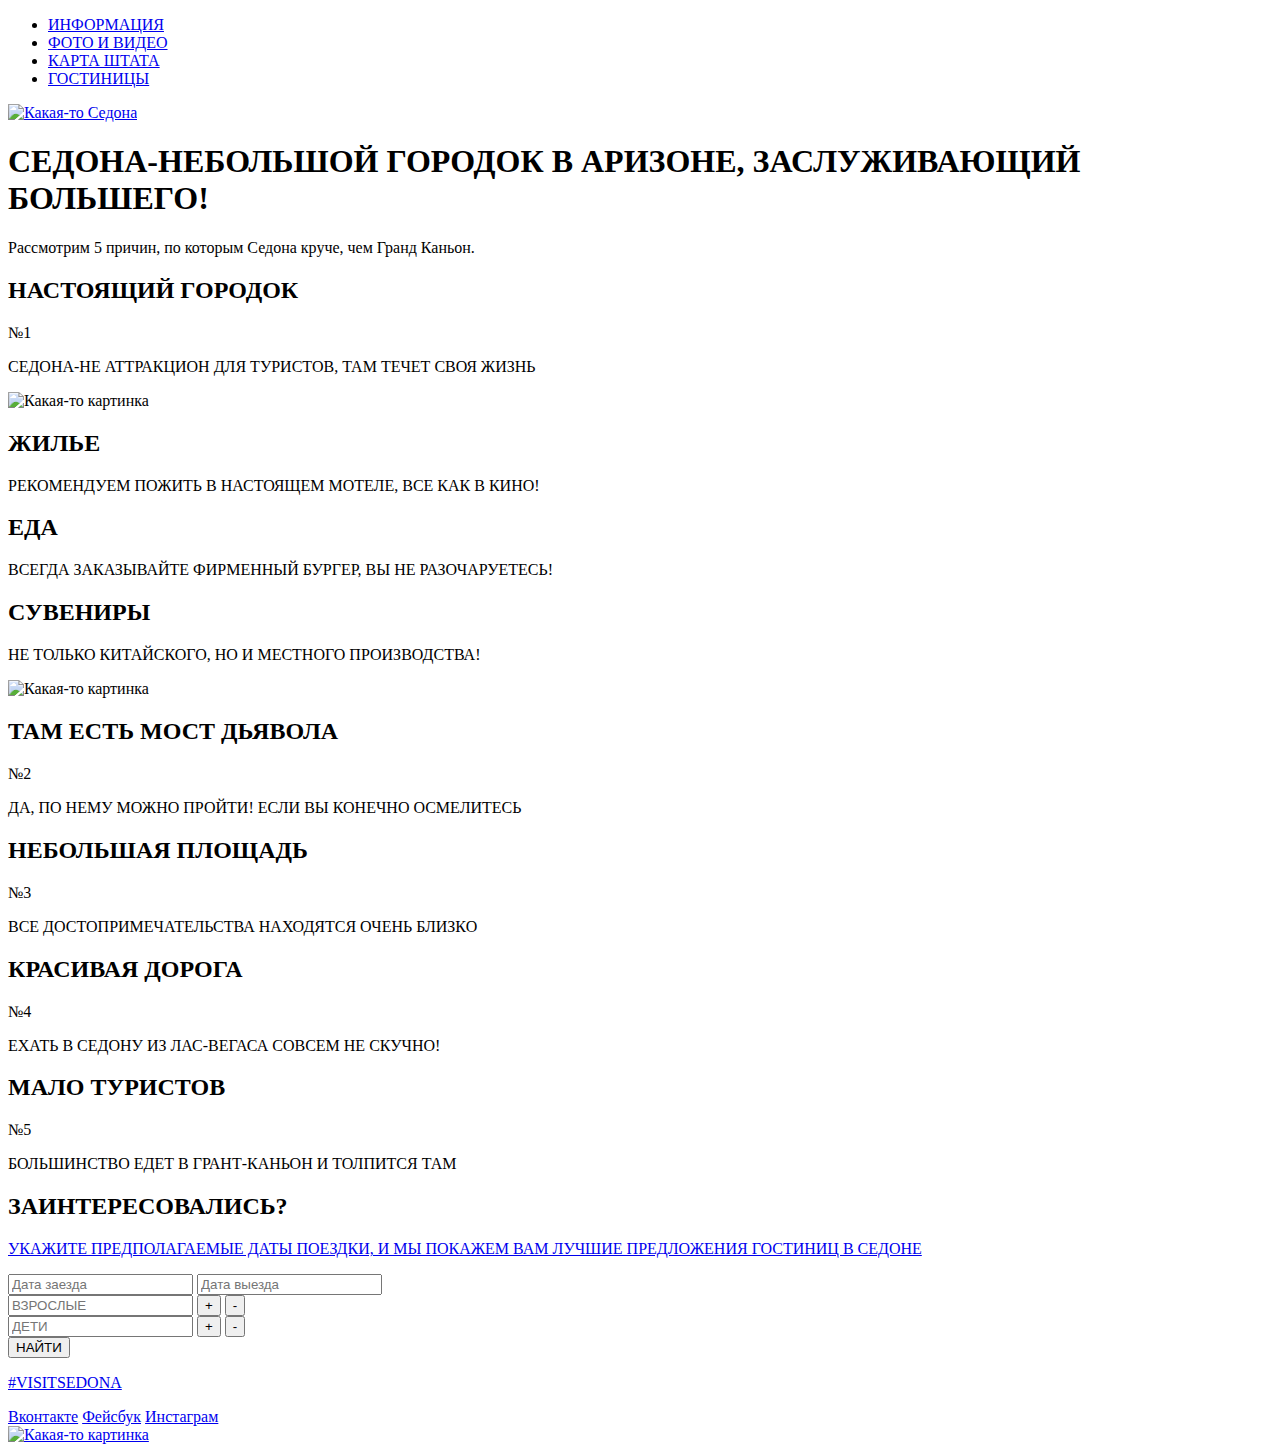
==== index.html @ 0a65d781 "Исправленные замечания" ====
<!DOCTYPE html>
<html lang="ru">

<head>
    <meta charset="utf-8">
    <!-- Заголовок страницы -->
    <title>HTML Academy: Седона</title>
</head>

<body>
    <div class="container">
        <!-- Верхний колонтитул -->
        <header class="main-header">
            <div class="main-item">
                <!-- Меню навигации -->
                <nav class="main-navigation">
                    <ul>
                        <li>
                            <!-- Ссылка на страницу -->
                            <a href="#">ИНФОРМАЦИЯ</a>
                        </li>
                        <li>
                            <a href="#">ФОТО И ВИДЕО</a>
                        </li>
                        <li>
                            <a href="#">КАРТА ШТАТА</a>
                        </li>
                        <li>
                            <a href="catalog.html">ГОСТИНИЦЫ</a>
                        </li>
                    </ul>
                </nav>
            </div>
            <!-- Логотип -->
            <div class="index-logo">
                <a href="index.html"> <img src="img/index-logo.png" width="368" height="204" alt="Какая-то Седона"> </a>
            </div>
        </header>
        <!-- Основное содержание страницы -->
        <main>
            <!-- Раздел 1 -->
            <section class="intro">
                <!-- Название -->
                <h1>
        СЕДОНА-НЕБОЛЬШОЙ ГОРОДОК В АРИЗОНЕ,
      ЗАСЛУЖИВАЮЩИЙ БОЛЬШЕГО!</h1>
                <!-- Текст -->
                <p>Рассмотрим 5 причин, по которым Седона круче, чем Гранд Каньон.</p>
            </section>
            <!-- Раздел 2 -->
            <section class="features">
                <div class="features-item">
                    <!-- Название -->
                    <h2>НАСТОЯЩИЙ ГОРОДОК</h2>
                    <span> №1 </span>
                    <!-- Текст -->
                    <p>СЕДОНА-НЕ АТТРАКЦИОН ДЛЯ ТУРИСТОВ, ТАМ ТЕЧЕТ СВОЯ ЖИЗНЬ</p>
                </div>
                <div class="features-image">
                    <img src="img/photo-1.jpg" width="286" height="164" alt="Какая-то картинка">
                </div>
            </section>
            <!-- Раздел 3 -->
            <section class="proposal">
                <div class="proposal-item">
                    <!-- Название -->
                    <h2>ЖИЛЬЕ</h2>
                    <!-- Текст -->
                    <p>РЕКОМЕНДУЕМ ПОЖИТЬ В НАСТОЯЩЕМ МОТЕЛЕ, ВСЕ КАК В КИНО!</p>
                </div>
                <div class="proposal-item">
                    <!-- Название -->
                    <h2>ЕДА</h2>
                    <!-- Текст -->
                    <p>ВСЕГДА ЗАКАЗЫВАЙТЕ ФИРМЕННЫЙ БУРГЕР, ВЫ НЕ РАЗОЧАРУЕТЕСЬ!</p>
                </div>
                <div class="proposal-item">
                    <!-- Название -->
                    <h2>СУВЕНИРЫ</h2>
                    <!-- Текст -->
                    <p>НЕ ТОЛЬКО КИТАЙСКОГО, НО И МЕСТНОГО ПРОИЗВОДСТВА!</p>
                </div>
            </section>
            <!-- Раздел 4 -->
            <section class="features">
                <div class="features-image">
                    <img src="img/photo-2.jpg" width="286" height="164" alt="Какая-то картинка">
                </div>
                <div class="features-item">
                    <!-- Название -->
                    <h2>ТАМ ЕСТЬ МОСТ ДЬЯВОЛА</h2>
                    <span> №2 </span>
                    <!-- Текст -->
                    <p>ДА, ПО НЕМУ МОЖНО ПРОЙТИ! ЕСЛИ ВЫ КОНЕЧНО ОСМЕЛИТЕСЬ</p>
                </div>
            </section>
            <!-- Раздел 5 -->
            <section class="features">
                <div class="features-item">
                    <!-- Название -->
                    <h2>НЕБОЛЬШАЯ ПЛОЩАДЬ</h2>
                    <span> №3 </span>
                    <!-- Текст -->
                    <p>ВСЕ ДОСТОПРИМЕЧАТЕЛЬСТВА НАХОДЯТСЯ ОЧЕНЬ БЛИЗКО</p>
                </div>
                <div class="features-item">
                    <!-- Название -->
                    <h2>КРАСИВАЯ ДОРОГА</h2>
                    <span> №4 </span>
                    <!-- Текст -->
                    <p>ЕХАТЬ В СЕДОНУ ИЗ ЛАС-ВЕГАСА СОВСЕМ НЕ СКУЧНО!</p>
                </div>
                <div class="features-item">
                    <!-- Название -->
                    <h2>МАЛО ТУРИСТОВ</h2>
                    <span> №5 </span>
                    <!-- Текст -->
                    <p>БОЛЬШИНСТВО ЕДЕТ В ГРАНТ-КАНЬОН И ТОЛПИТСЯ ТАМ</p>
                </div>
            </section>
            <!-- Раздел 6 -->
            <section class="search">
                <div class="search-item">
                    <!-- Название -->
                    <h2>ЗАИНТЕРЕСОВАЛИСЬ?</h2>
                    <!-- Текст -->
                    <a href="#">
                        <p>УКАЖИТЕ ПРЕДПОЛАГАЕМЫЕ ДАТЫ ПОЕЗДКИ, И МЫ ПОКАЖЕМ ВАМ ЛУЧШИЕ ПРЕДЛОЖЕНИЯ ГОСТИНИЦ В СЕДОНЕ</p>
                    </a>
                    <section class="map">
                        <!--Форма записи-->
                        <form class="search-form" action="https://echo.htmlacademy.ru" method="post">
                            <!--Поля для ввода-->
                            <input type="text" name="date" value="" placeholder="Дата заезда">
                            <input type="text" name="date" value="" placeholder="Дата выезда">
                            <div class="search-item">
                                <input type="text" name="date" value="" placeholder="ВЗРОСЛЫЕ">
                                <button>+</button>
                                <button>-</button>
                            </div>
                            <div class="search-item">
                                <input type="text" name="date" value="" placeholder="ДЕТИ">
                                <button>+</button>
                                <button>-</button>
                            </div>
                            <!--Кнопка отправки-->
                            <button class="btn" type="submit">НАЙТИ</button>
                        </form>
                    </section>
                </div>
            </section>
            <section class="map">
            </section>
        </main>
        <!-- Нижний колонтитул -->
        <footer class="main-footer">
            <div class="main-footer">
                <!-- Раздел -->
                <div class="footer-contacts">
                    <a href="#">
                        <p> #VISITSEDONA </p>
                    </a>
                </div>
                <div class="footer-social">
                    <a href="#">Вконтакте</a>
                    <a href="#">Фейсбук</a>
                    <a href="#">Инстаграм</a>
                </div>
                <div>
                    <a href="#"> <img src="img/photo-3.jpg" width="286" height="164" alt="Какая-то картинка"> </a>
                </div>
            </div>
        </footer>
    </div>
</body>

</html>
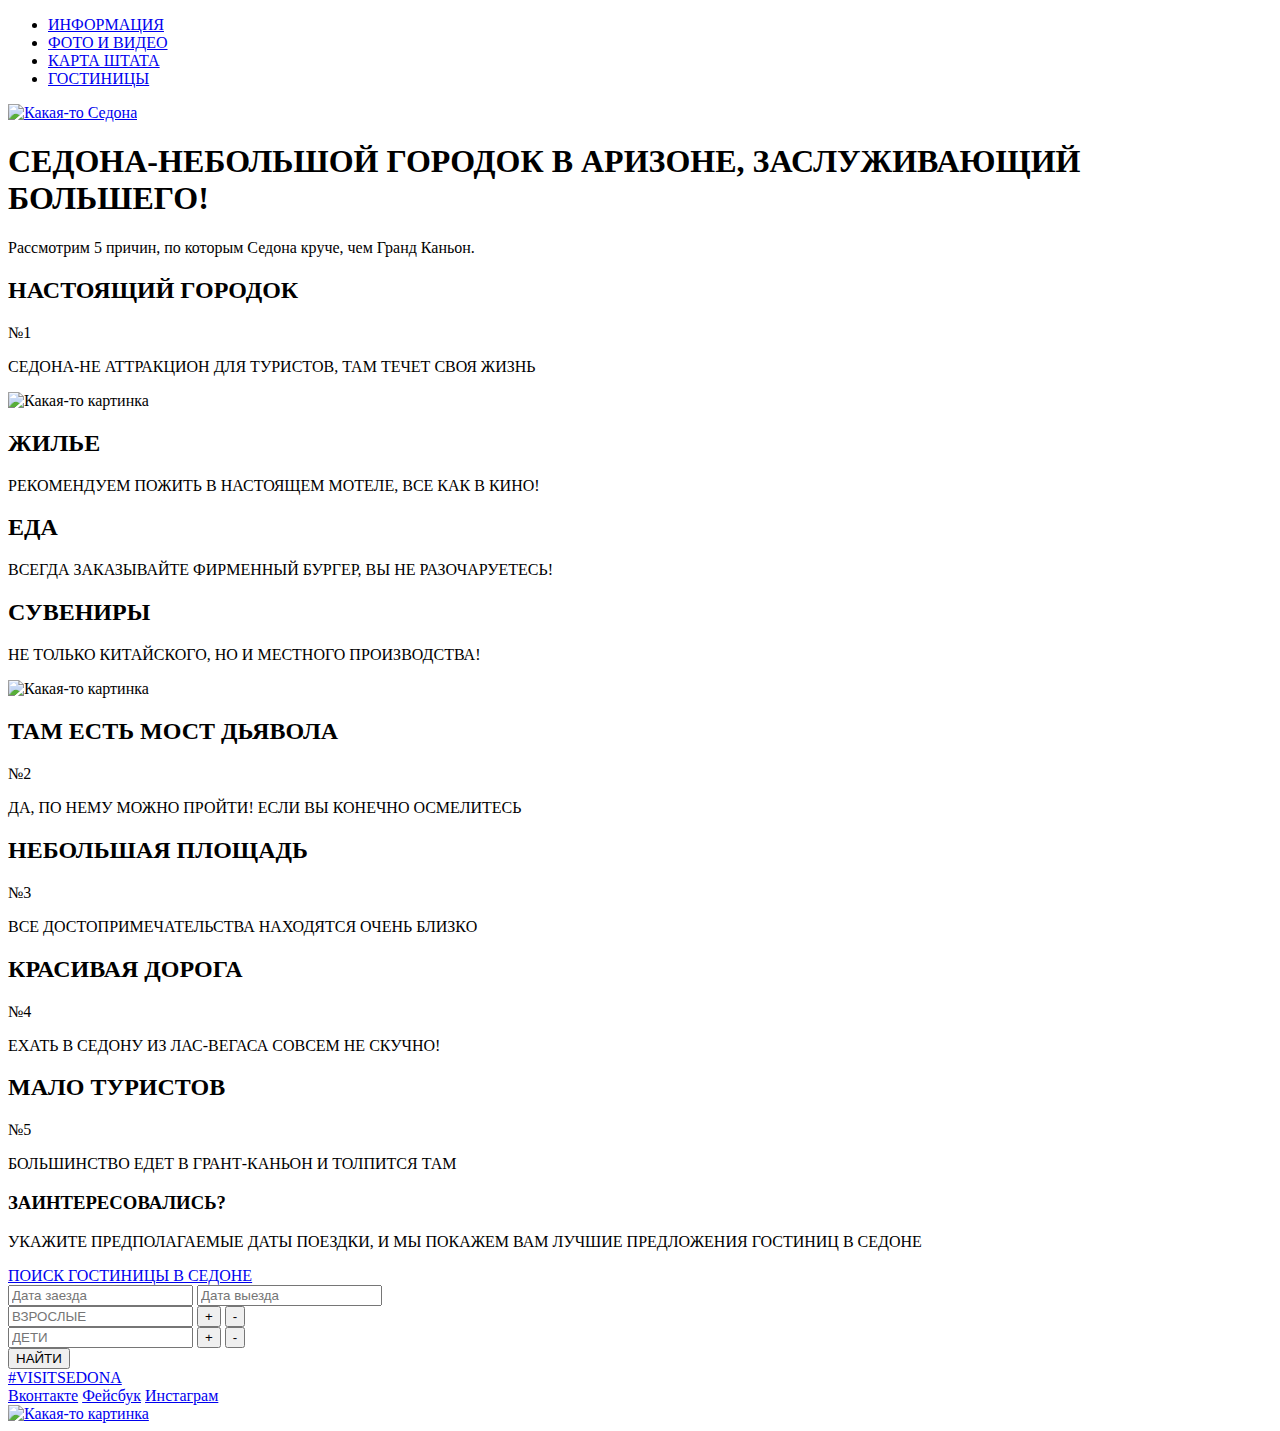
==== commit 3dc6e8aa: "Опять двадцать пять)))" ====
--- a/index.html
+++ b/index.html
@@ -11,7 +11,6 @@
     <div class="container">
         <!-- Верхний колонтитул -->
         <header class="main-header">
-            <div class="main-item">
                 <!-- Меню навигации -->
                 <nav class="main-navigation">
                     <ul>
@@ -30,7 +29,6 @@
                         </li>
                     </ul>
                 </nav>
-            </div>
             <!-- Логотип -->
             <div class="index-logo">
                 <a href="index.html"> <img src="img/index-logo.png" width="368" height="204" alt="Какая-то Седона"> </a>
@@ -122,11 +120,10 @@
             <section class="search">
                 <div class="search-item">
                     <!-- Название -->
-                    <h2>ЗАИНТЕРЕСОВАЛИСЬ?</h2>
+                    <h3>ЗАИНТЕРЕСОВАЛИСЬ?</h3>
                     <!-- Текст -->
-                    <a href="#">
-                        <p>УКАЖИТЕ ПРЕДПОЛАГАЕМЫЕ ДАТЫ ПОЕЗДКИ, И МЫ ПОКАЖЕМ ВАМ ЛУЧШИЕ ПРЕДЛОЖЕНИЯ ГОСТИНИЦ В СЕДОНЕ</p>
-                    </a>
+                    <p>УКАЖИТЕ ПРЕДПОЛАГАЕМЫЕ ДАТЫ ПОЕЗДКИ, И МЫ ПОКАЖЕМ ВАМ ЛУЧШИЕ ПРЕДЛОЖЕНИЯ ГОСТИНИЦ В СЕДОНЕ</p>
+                    <a href="#"> ПОИСК ГОСТИНИЦЫ В СЕДОНЕ </a>
                     <section class="map">
                         <!--Форма записи-->
                         <form class="search-form" action="https://echo.htmlacademy.ru" method="post">
@@ -149,24 +146,20 @@
                     </section>
                 </div>
             </section>
-            <section class="map">
-            </section>
         </main>
         <!-- Нижний колонтитул -->
         <footer class="main-footer">
-            <div class="main-footer">
+            <div>
                 <!-- Раздел -->
                 <div class="footer-contacts">
-                    <a href="#">
-                        <p> #VISITSEDONA </p>
-                    </a>
+                    <a href="#"> #VISITSEDONA </a>
                 </div>
                 <div class="footer-social">
                     <a href="#">Вконтакте</a>
                     <a href="#">Фейсбук</a>
                     <a href="#">Инстаграм</a>
                 </div>
-                <div>
+                <div class="footer-image">
                     <a href="#"> <img src="img/photo-3.jpg" width="286" height="164" alt="Какая-то картинка"> </a>
                 </div>
             </div>
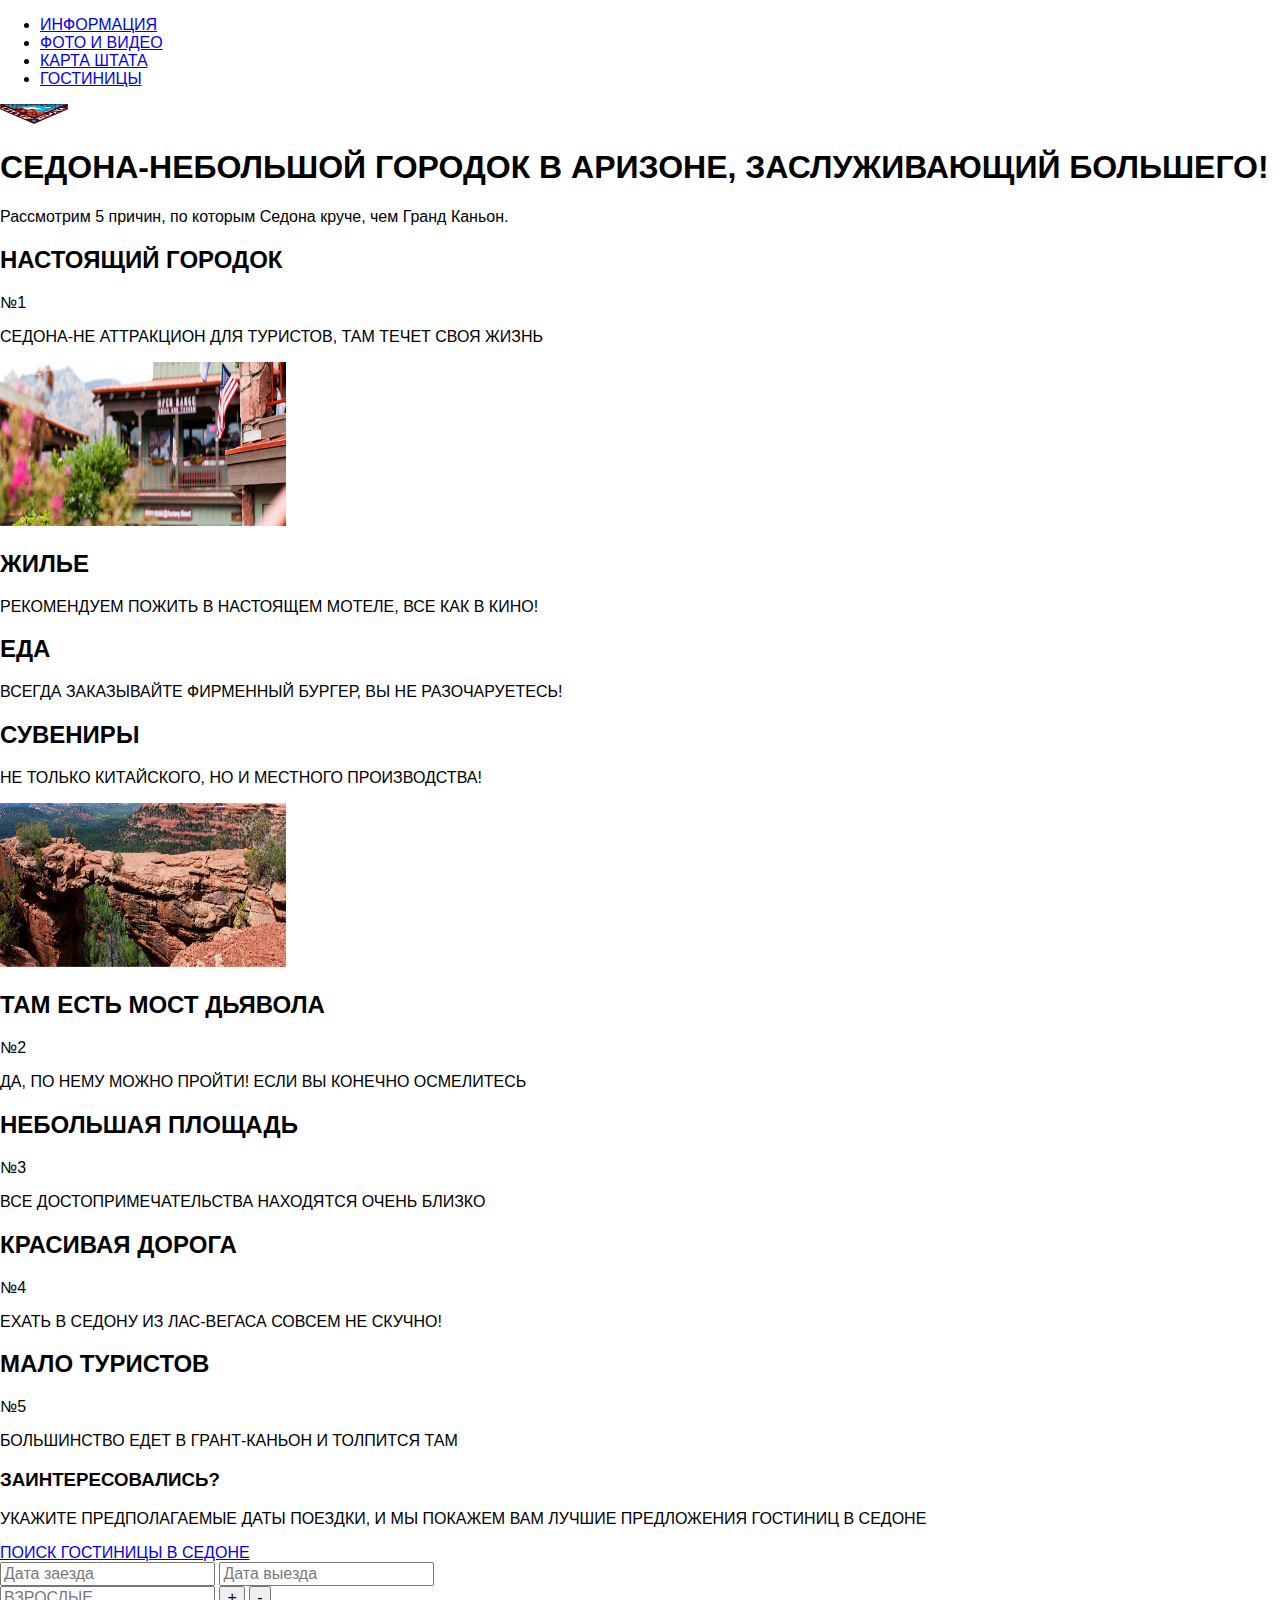
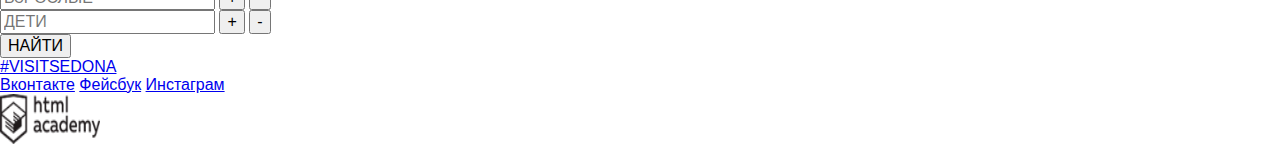
==== commit b3f94899: "фотошоп" ====
--- a/index.html
+++ b/index.html
@@ -3,6 +3,8 @@
 
 <head>
     <meta charset="utf-8">
+    <link href="css/normalize.css" rel="stylesheet">
+    <link href="css/style.css" rel="stylesheet">
     <!-- Заголовок страницы -->
     <title>HTML Academy: Седона</title>
 </head>
@@ -11,27 +13,27 @@
     <div class="container">
         <!-- Верхний колонтитул -->
         <header class="main-header">
-                <!-- Меню навигации -->
-                <nav class="main-navigation">
-                    <ul>
-                        <li>
-                            <!-- Ссылка на страницу -->
-                            <a href="#">ИНФОРМАЦИЯ</a>
-                        </li>
-                        <li>
-                            <a href="#">ФОТО И ВИДЕО</a>
-                        </li>
-                        <li>
-                            <a href="#">КАРТА ШТАТА</a>
-                        </li>
-                        <li>
-                            <a href="catalog.html">ГОСТИНИЦЫ</a>
-                        </li>
-                    </ul>
-                </nav>
+            <!-- Меню навигации -->
+            <nav class="main-navigation">
+                <ul>
+                    <li>
+                        <!-- Ссылка на страницу -->
+                        <a href="#">ИНФОРМАЦИЯ</a>
+                    </li>
+                    <li>
+                        <a href="#">ФОТО И ВИДЕО</a>
+                    </li>
+                    <li>
+                        <a href="#">КАРТА ШТАТА</a>
+                    </li>
+                    <li>
+                        <a href="catalog.html">ГОСТИНИЦЫ</a>
+                    </li>
+                </ul>
+            </nav>
             <!-- Логотип -->
             <div class="index-logo">
-                <a href="index.html"> <img src="img/index-logo.png" width="368" height="204" alt="Какая-то Седона"> </a>
+                <a href="index.html"> <img src="img/vectorlogo.png" width="68" height="20" alt="Какая-то Седона"> </a>
             </div>
         </header>
         <!-- Основное содержание страницы -->
@@ -55,7 +57,7 @@
                     <p>СЕДОНА-НЕ АТТРАКЦИОН ДЛЯ ТУРИСТОВ, ТАМ ТЕЧЕТ СВОЯ ЖИЗНЬ</p>
                 </div>
                 <div class="features-image">
-                    <img src="img/photo-1.jpg" width="286" height="164" alt="Какая-то картинка">
+                    <img src="img/photo.jpg" width="286" height="164" alt="Какая-то картинка">
                 </div>
             </section>
             <!-- Раздел 3 -->
@@ -82,7 +84,7 @@
             <!-- Раздел 4 -->
             <section class="features">
                 <div class="features-image">
-                    <img src="img/photo-2.jpg" width="286" height="164" alt="Какая-то картинка">
+                    <img src="img/photo2.jpg" width="286" height="164" alt="Какая-то картинка">
                 </div>
                 <div class="features-item">
                     <!-- Название -->
@@ -118,52 +120,52 @@
             </section>
             <!-- Раздел 6 -->
             <section class="search">
-                <div class="search-item">
-                    <!-- Название -->
-                    <h3>ЗАИНТЕРЕСОВАЛИСЬ?</h3>
-                    <!-- Текст -->
-                    <p>УКАЖИТЕ ПРЕДПОЛАГАЕМЫЕ ДАТЫ ПОЕЗДКИ, И МЫ ПОКАЖЕМ ВАМ ЛУЧШИЕ ПРЕДЛОЖЕНИЯ ГОСТИНИЦ В СЕДОНЕ</p>
-                    <a href="#"> ПОИСК ГОСТИНИЦЫ В СЕДОНЕ </a>
-                    <section class="map">
-                        <!--Форма записи-->
-                        <form class="search-form" action="https://echo.htmlacademy.ru" method="post">
-                            <!--Поля для ввода-->
-                            <input type="text" name="date" value="" placeholder="Дата заезда">
-                            <input type="text" name="date" value="" placeholder="Дата выезда">
-                            <div class="search-item">
-                                <input type="text" name="date" value="" placeholder="ВЗРОСЛЫЕ">
-                                <button>+</button>
-                                <button>-</button>
-                            </div>
-                            <div class="search-item">
-                                <input type="text" name="date" value="" placeholder="ДЕТИ">
-                                <button>+</button>
-                                <button>-</button>
-                            </div>
-                            <!--Кнопка отправки-->
-                            <button class="btn" type="submit">НАЙТИ</button>
-                        </form>
-                    </section>
-                </div>
+                <!-- Название -->
+                <h3>ЗАИНТЕРЕСОВАЛИСЬ?</h3>
+                <!-- Текст -->
+                <p>УКАЖИТЕ ПРЕДПОЛАГАЕМЫЕ ДАТЫ ПОЕЗДКИ, И МЫ ПОКАЖЕМ ВАМ ЛУЧШИЕ ПРЕДЛОЖЕНИЯ ГОСТИНИЦ В СЕДОНЕ</p>
+                <a href="#"> ПОИСК ГОСТИНИЦЫ В СЕДОНЕ </a>
             </section>
-        </main>
-        <!-- Нижний колонтитул -->
-        <footer class="main-footer">
-            <div>
-                <!-- Раздел -->
-                <div class="footer-contacts">
-                    <a href="#"> #VISITSEDONA </a>
-                </div>
-                <div class="footer-social">
-                    <a href="#">Вконтакте</a>
-                    <a href="#">Фейсбук</a>
-                    <a href="#">Инстаграм</a>
-                </div>
-                <div class="footer-image">
-                    <a href="#"> <img src="img/photo-3.jpg" width="286" height="164" alt="Какая-то картинка"> </a>
-                </div>
+            <section class="map">
+                <!--Форма записи-->
+                <form class="search-form" action="https://echo.htmlacademy.ru" method="post">
+                    <!--Поля для ввода-->
+                    <input type="text" name="date" value="" placeholder="Дата заезда">
+                    <input type="text" name="date" value="" placeholder="Дата выезда">
+                    <div class="search-item">
+                        <input type="text" name="date" value="" placeholder="ВЗРОСЛЫЕ">
+                        <button>+</button>
+                        <button>-</button>
+                    </div>
+                    <div class="search-item">
+                        <input type="text" name="date" value="" placeholder="ДЕТИ">
+                        <button>+</button>
+                        <button>-</button>
+                    </div>
+                    <!--Кнопка отправки-->
+                    <button class="btn" type="submit">НАЙТИ</button>
+                </form>
+            </section>
+    </div>
+    </section>
+    </main>
+    <!-- Нижний колонтитул -->
+    <footer class="main-footer">
+        <div>
+            <!-- Раздел -->
+            <div class="footer-contacts">
+                <a href="#"> #VISITSEDONA </a>
             </div>
-        </footer>
+            <div class="footer-social">
+                <a href="#">Вконтакте</a>
+                <a href="#">Фейсбук</a>
+                <a href="#">Инстаграм</a>
+            </div>
+            <div class="footer-image">
+                <a href="#"> <img src="img/logo.png" width="100" height="50" alt="Какая-то картинка"> </a>
+            </div>
+        </div>
+    </footer>
     </div>
 </body>
 
--- a/css/style.css
+++ b/css/style.css
@@ -0,0 +1,8 @@
+css/
+| - normalize.css
+| - style.css
+body {
+    font-size: 1em;
+    font-family: "Arial", sans-serif;
+    line-height: 10px;
+}
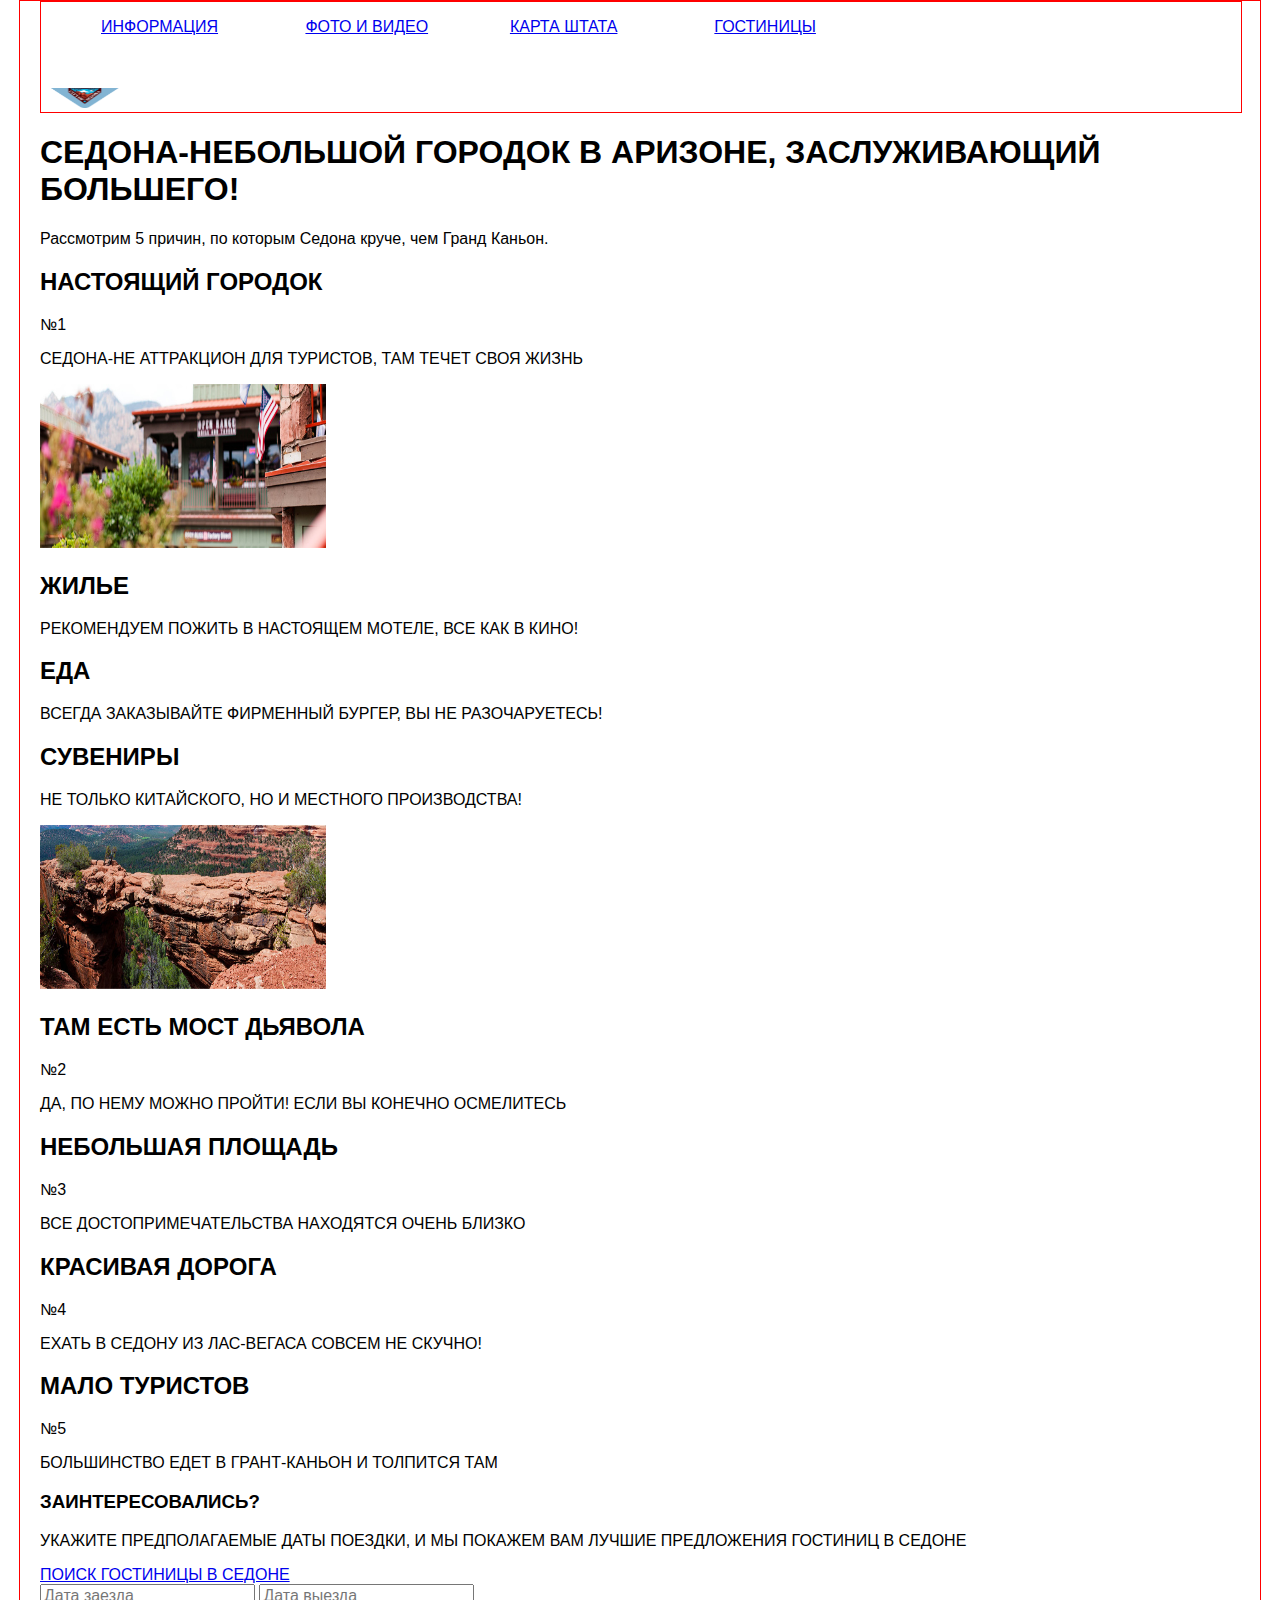
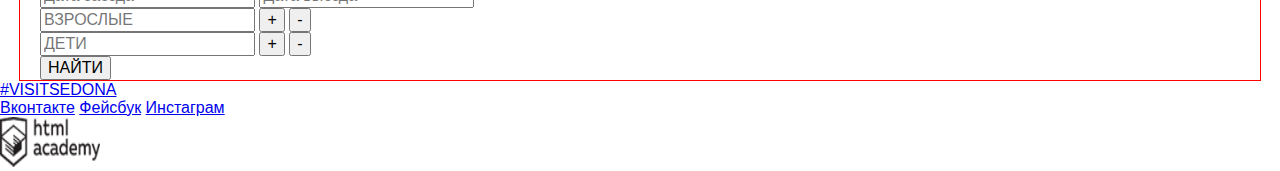
==== commit a0ea0b35: "Начало header" ====
--- a/index.html
+++ b/index.html
@@ -10,9 +10,9 @@
 </head>
 
 <body>
-    <div class="container">
+    <div class="container outline">
         <!-- Верхний колонтитул -->
-        <header class="main-header">
+        <header class="main-header outline">
             <!-- Меню навигации -->
             <nav class="main-navigation">
                 <ul>
--- a/css/style.css
+++ b/css/style.css
@@ -6,3 +6,29 @@
     font-family: "Arial", sans-serif;
     line-height: 10px;
 }
+.outline {
+  border: 1px solid red;
+}
+.container {
+  width: 1200px;
+  margin: 0 auto;
+  padding: 0 20px;
+  min-height: 70px;
+}
+.main-header {
+  width: 1180px;
+  margin: 0 auto;
+  padding: 0 10px;
+  min-height: 70px;
+}
+.main-navigation {
+width: 1160px;
+margin: 0 auto;
+padding: 0 10px;
+min-height: 70px;
+}
+.outline li {
+display: inline-block;
+width: 200px;
+vertical-align: top;
+}
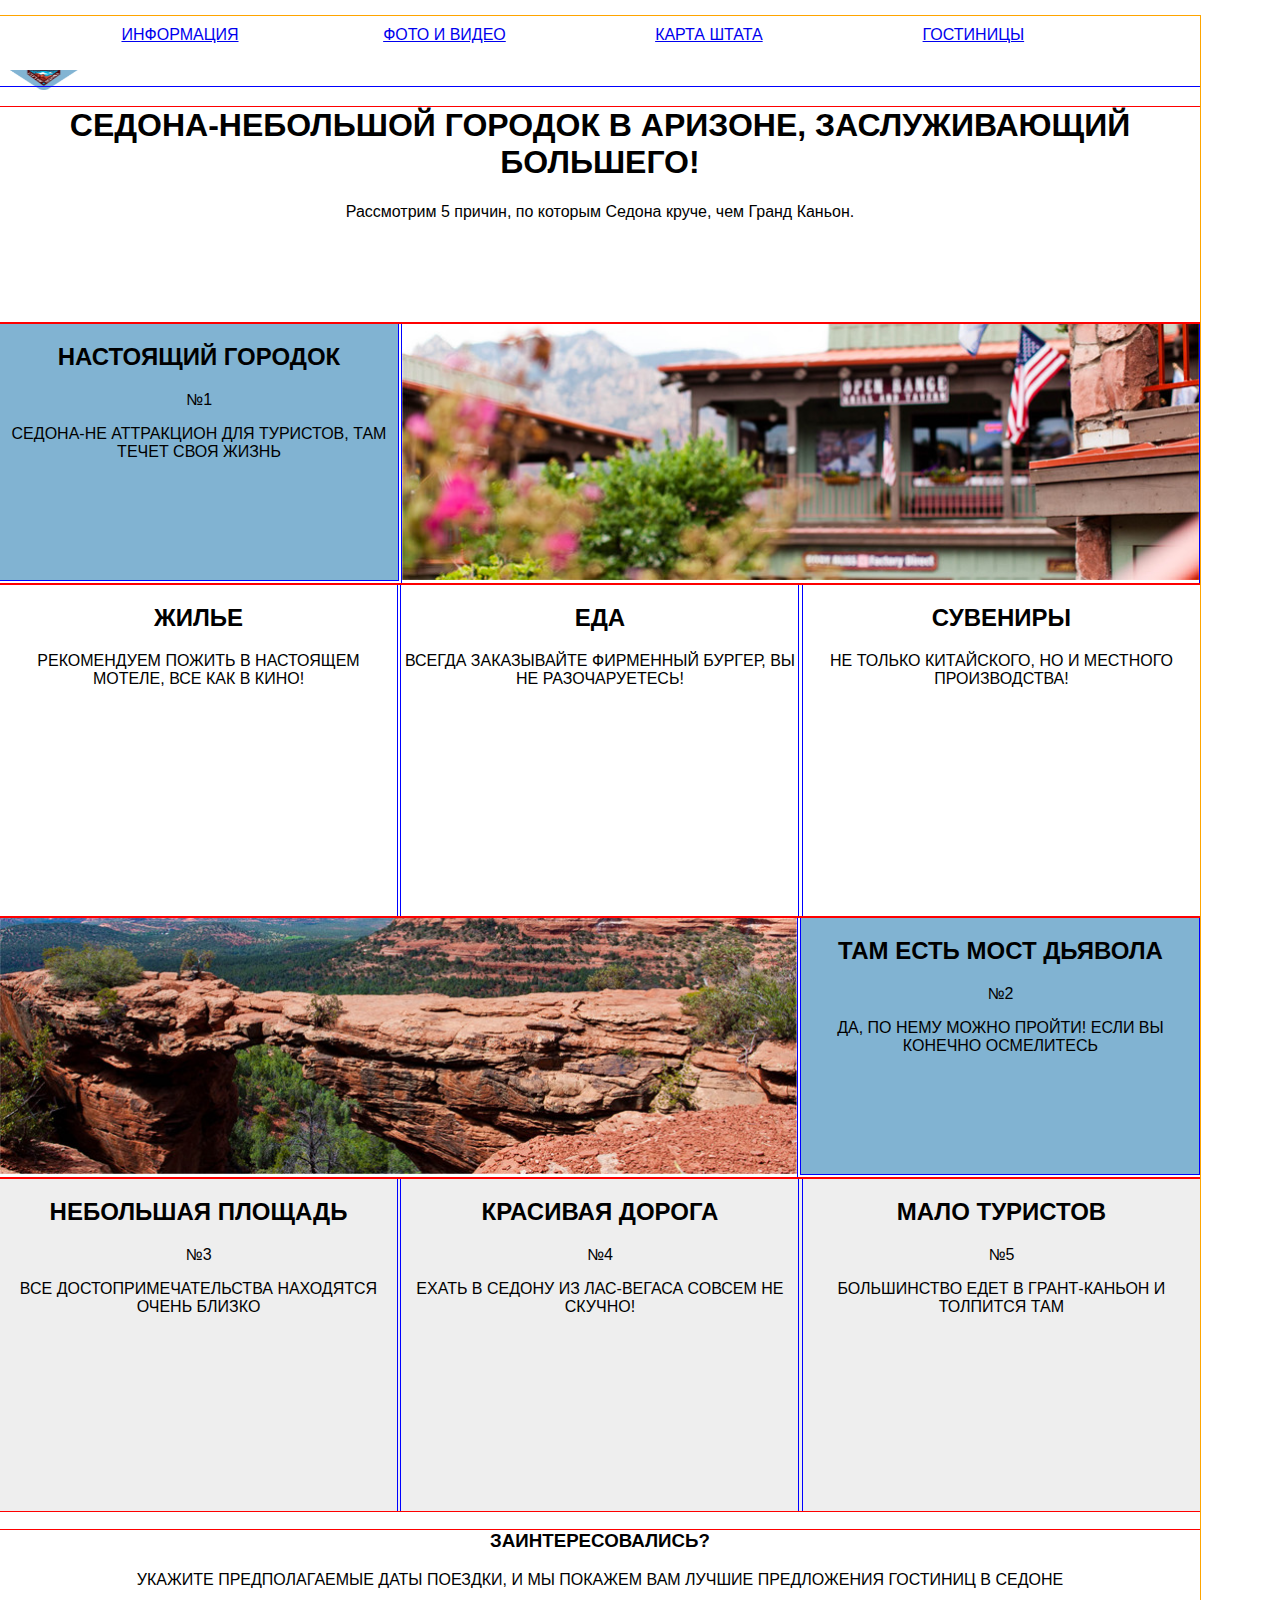
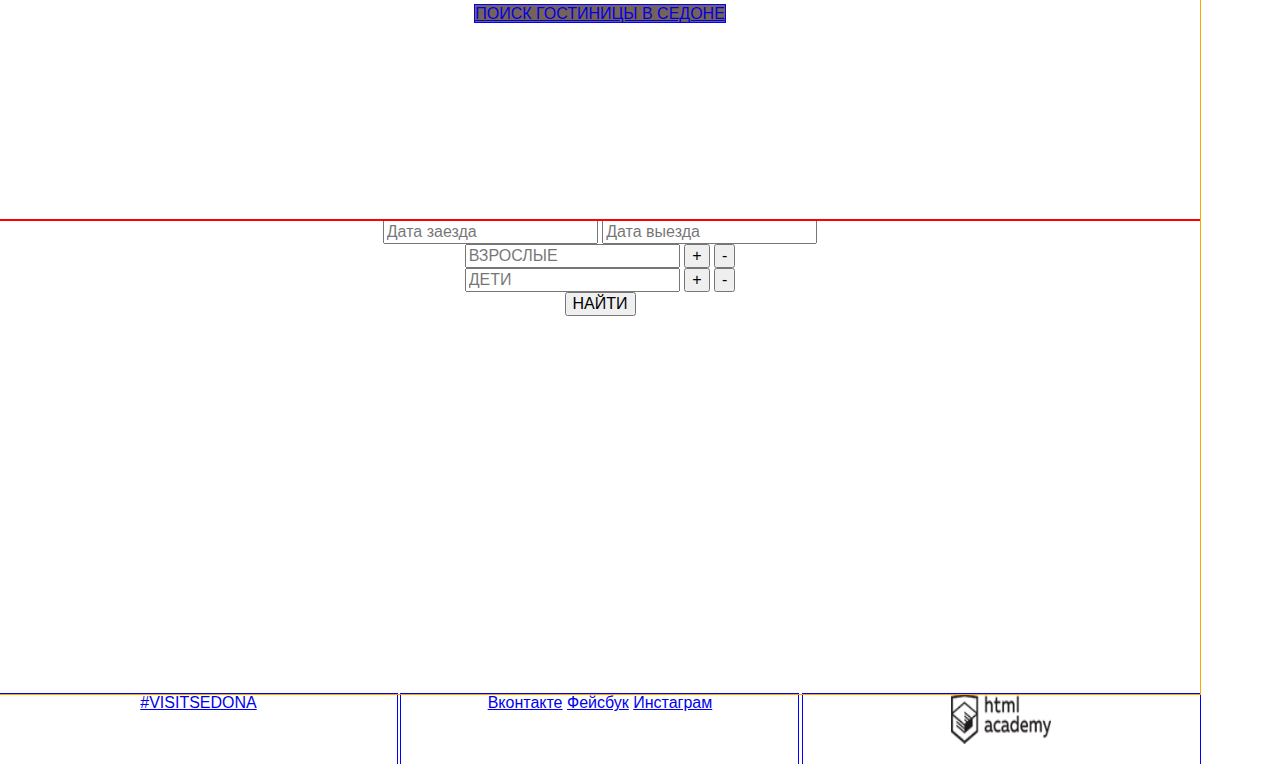
==== commit b69477ea: "главная страница - проба пера))" ====
--- a/index.html
+++ b/index.html
@@ -10,9 +10,9 @@
 </head>
 
 <body>
-    <div class="container outline">
+    <div class="container">
         <!-- Верхний колонтитул -->
-        <header class="main-header outline">
+        <header class="main-header">
             <!-- Меню навигации -->
             <nav class="main-navigation">
                 <ul>
@@ -20,12 +20,15 @@
                         <!-- Ссылка на страницу -->
                         <a href="#">ИНФОРМАЦИЯ</a>
                     </li>
+                    <!--  -->
                     <li>
                         <a href="#">ФОТО И ВИДЕО</a>
                     </li>
+                    <!--  -->
                     <li>
                         <a href="#">КАРТА ШТАТА</a>
                     </li>
+                    <!--  -->
                     <li>
                         <a href="catalog.html">ГОСТИНИЦЫ</a>
                     </li>
@@ -48,16 +51,16 @@
                 <p>Рассмотрим 5 причин, по которым Седона круче, чем Гранд Каньон.</p>
             </section>
             <!-- Раздел 2 -->
-            <section class="features">
-                <div class="features-item">
+            <section class="featuresone">
+                <div class="featuresone-item">
                     <!-- Название -->
                     <h2>НАСТОЯЩИЙ ГОРОДОК</h2>
                     <span> №1 </span>
                     <!-- Текст -->
                     <p>СЕДОНА-НЕ АТТРАКЦИОН ДЛЯ ТУРИСТОВ, ТАМ ТЕЧЕТ СВОЯ ЖИЗНЬ</p>
                 </div>
-                <div class="features-image">
-                    <img src="img/photo.jpg" width="286" height="164" alt="Какая-то картинка">
+                <div class="featuresone-image">
+                    <img src="img/photo.jpg" width="797" height="257" alt="Какая-то картинка">
                 </div>
             </section>
             <!-- Раздел 3 -->
@@ -82,11 +85,11 @@
                 </div>
             </section>
             <!-- Раздел 4 -->
-            <section class="features">
-                <div class="features-image">
-                    <img src="img/photo2.jpg" width="286" height="164" alt="Какая-то картинка">
+            <section class="featurestwo">
+                <div class="featurestwo-image">
+                    <img src="img/photo2.jpg" width="797" height="257" alt="Какая-то картинка">
                 </div>
-                <div class="features-item">
+                <div class="featurestwo-item">
                     <!-- Название -->
                     <h2>ТАМ ЕСТЬ МОСТ ДЬЯВОЛА</h2>
                     <span> №2 </span>
--- a/css/style.css
+++ b/css/style.css
@@ -1,34 +1,126 @@
-css/
-| - normalize.css
-| - style.css
-body {
+css/ | - normalize.css | - style.css body {
     font-size: 1em;
     font-family: "Arial", sans-serif;
     line-height: 10px;
 }
-.outline {
-  border: 1px solid red;
-}
 .container {
-  width: 1200px;
-  margin: 0 auto;
-  padding: 0 20px;
-  min-height: 70px;
+    width: 1200px;
+    min-height: 70px;
+    outline: 1px solid orange;
 }
 .main-header {
-  width: 1180px;
-  margin: 0 auto;
-  padding: 0 10px;
-  min-height: 70px;
+    width: 1180px;
+    height: 56px;
+    margin: 0 auto;
+    padding: 0 10px;
+    min-height: 70px;
+    outline: 1px solid blue;
 }
-.main-navigation {
-width: 1160px;
-margin: 0 auto;
-padding: 0 10px;
-min-height: 70px;
+.main-navigation li {
+    width: 240px;
+    display: inline-block;
+    vertical-align: top;
+    margin: 0 auto;
+    padding: 10px;
+    text-align: center;
 }
-.outline li {
-display: inline-block;
-width: 200px;
-vertical-align: top;
+.intro {
+    width: 1200px;
+    height: 216px;
+    outline: 1px solid red;
+    vertical-align: top;
+    text-align: center;
 }
+.featuresone {
+    width: 1200px;
+    min-height: 70px;
+    outline: 1px solid red;
+}
+.featuresone div {
+    display: inline-block;
+    vertical-align: top;
+    outline: 1px solid blue;
+}
+.featuresone-item {
+    width: 398px;
+    height: 257px;
+    text-align: center;
+    background: #81b3d2;
+}
+.featuresone-image {
+    width: 797px;
+}
+.proposal {
+    width: 1200px;
+    min-height: 70px;
+    outline: 1px solid red;
+}
+.proposal div {
+    width: 397px;
+    height: 333px;
+    display: inline-block;
+    vertical-align: top;
+    text-align: center;
+    outline: 1px solid blue;
+}
+.featurestwo {
+    width: 1200px;
+    min-height: 70px;
+    outline: 1px solid red;
+}
+.featurestwo div {
+    display: inline-block;
+    vertical-align: top;
+    outline: 1px solid blue;
+}
+.featurestwo-item {
+    width: 398px;
+    height: 257px;
+    text-align: center;
+    background: #81b3d2;
+}
+.featurestwo-image {
+    width: 797px;
+}
+.features {
+    width: 1200px;
+    min-height: 70px;
+    outline: 1px solid red;
+    background: #eeeeee;
+}
+.features div {
+    width: 397px;
+    height: 333px;
+    display: inline-block;
+    vertical-align: top;
+    text-align: center;
+    outline: 1px solid blue;
+}
+.search {
+    width: 1200px;
+    height: 290px;
+    text-align: center;
+    outline: 1px solid red;
+}
+.search a {
+    width: 568px;
+    height: 88px;
+    outline: 1px solid blue;
+    background: #766357;
+}
+.map {
+    width: 1200px;
+    height: 474px;
+    text-align: center;
+    outline: 1px solid red;
+}
+.footer-contacts,
+.footer-social,
+.footer-image {
+    width: 397px;
+    min-height: 70px;
+    display: inline-block;
+    vertical-align: top;
+    text-align: center;
+    outline: 1px solid blue;
+}
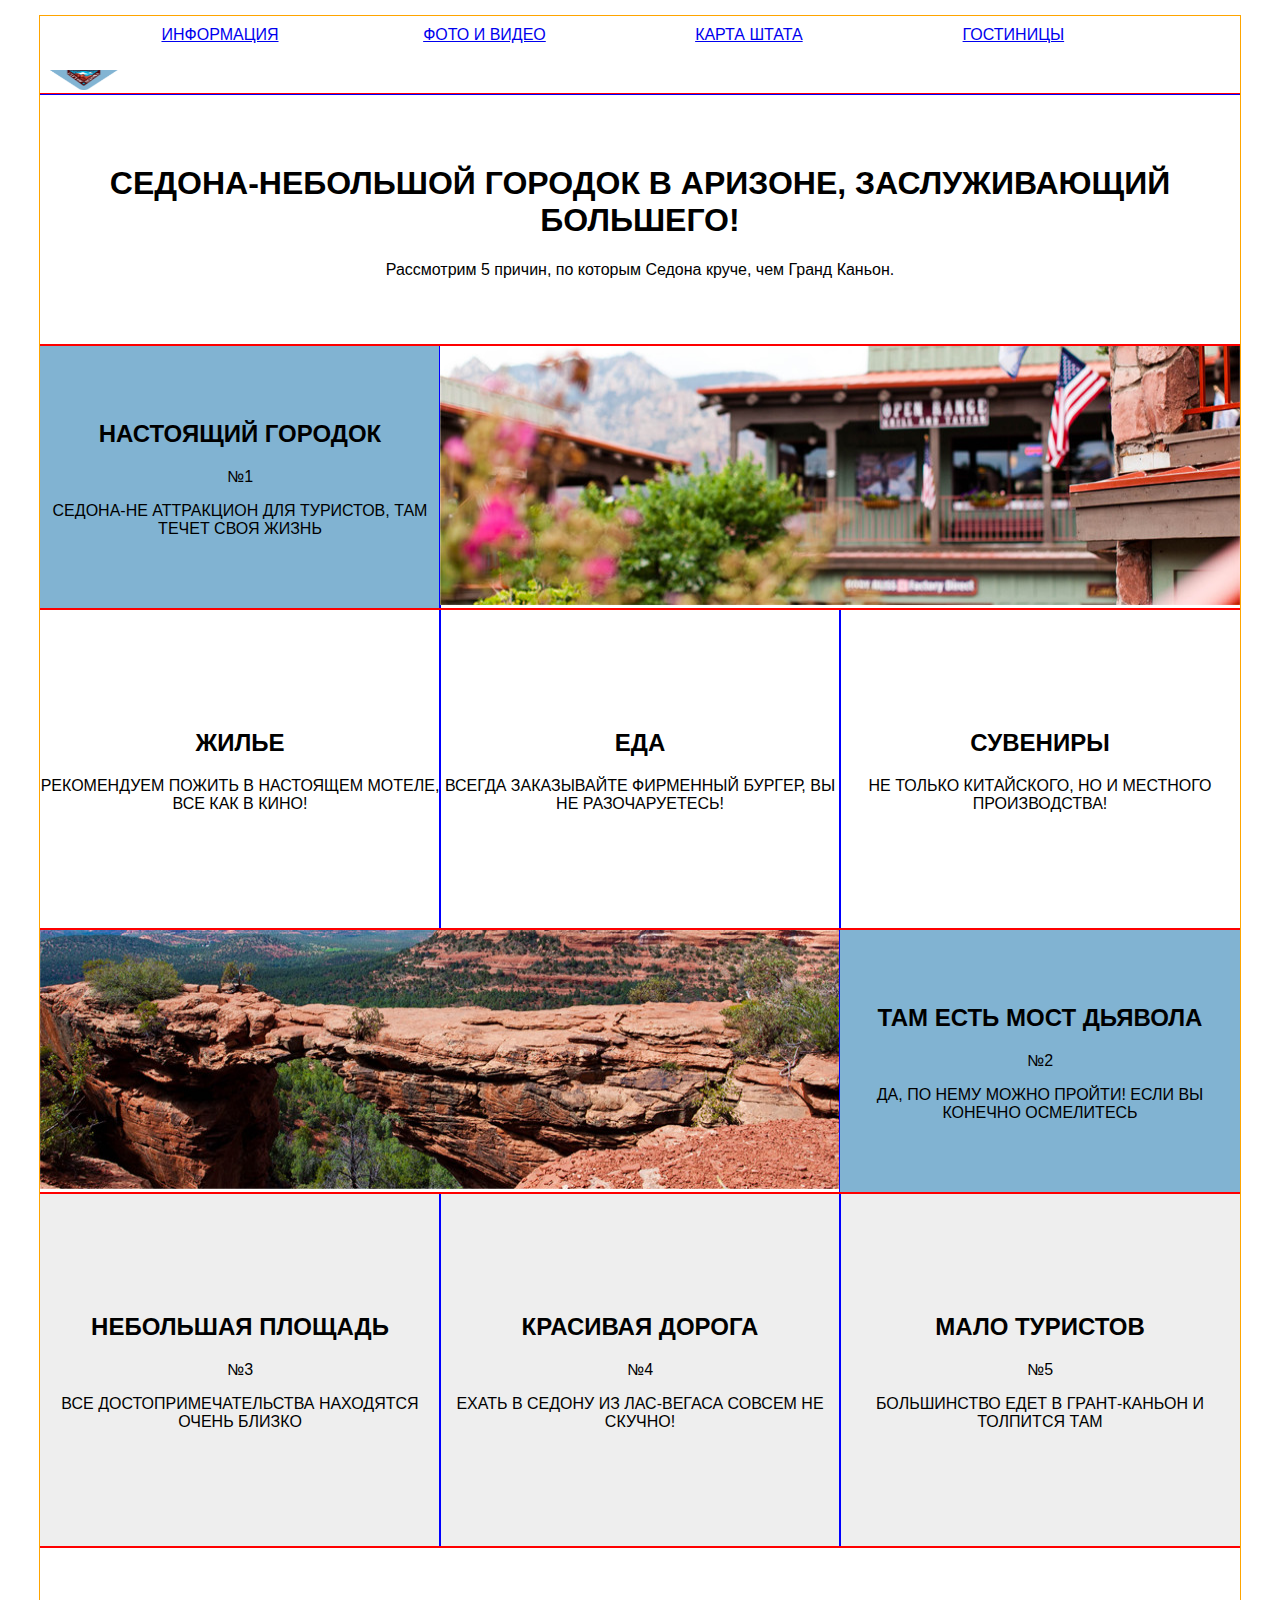
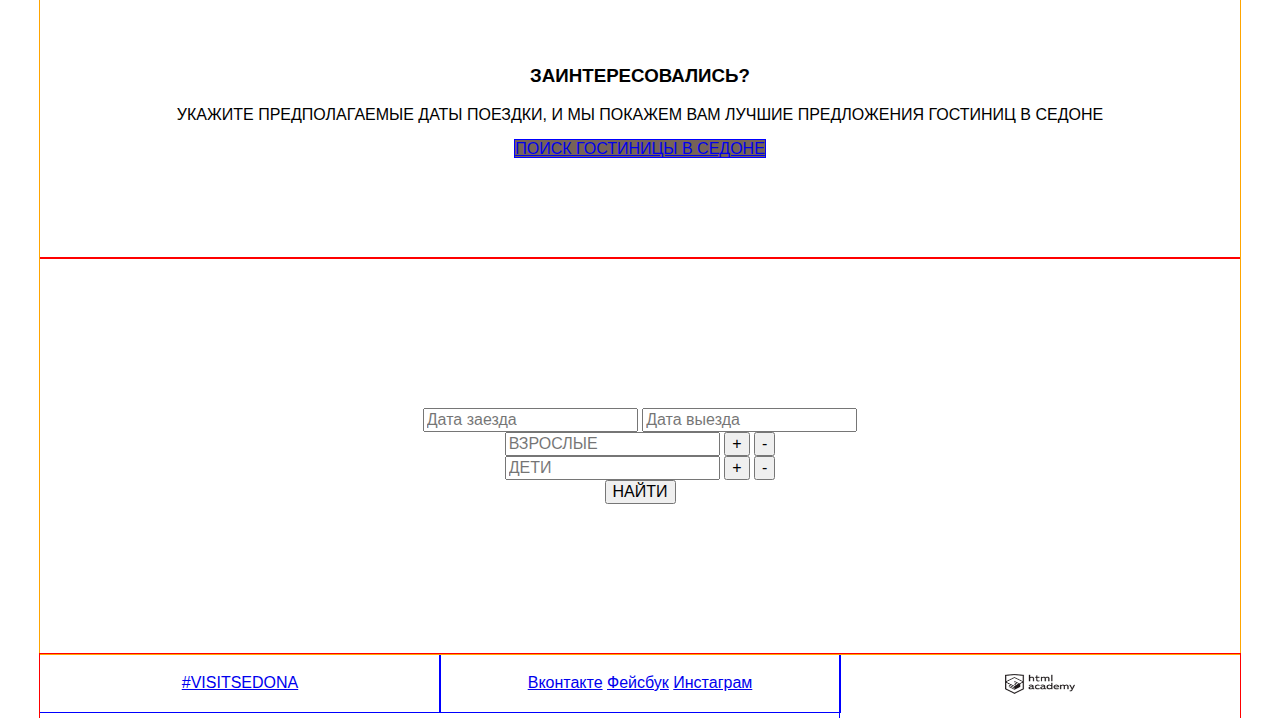
==== commit 3d859b30: "Главная страница - исправления 1" ====
--- a/index.html
+++ b/index.html
@@ -58,9 +58,9 @@
                     <span> №1 </span>
                     <!-- Текст -->
                     <p>СЕДОНА-НЕ АТТРАКЦИОН ДЛЯ ТУРИСТОВ, ТАМ ТЕЧЕТ СВОЯ ЖИЗНЬ</p>
-                </div>
-                <div class="featuresone-image">
-                    <img src="img/photo.jpg" width="797" height="257" alt="Какая-то картинка">
+                </div><!--
+                --><div class="featuresone-image">
+                    <img src="img/photo.jpg" width="800" height="260" alt="Какая-то картинка">
                 </div>
             </section>
             <!-- Раздел 3 -->
@@ -70,14 +70,14 @@
                     <h2>ЖИЛЬЕ</h2>
                     <!-- Текст -->
                     <p>РЕКОМЕНДУЕМ ПОЖИТЬ В НАСТОЯЩЕМ МОТЕЛЕ, ВСЕ КАК В КИНО!</p>
-                </div>
-                <div class="proposal-item">
+                </div><!--
+                 --><div class="proposal-item">
                     <!-- Название -->
                     <h2>ЕДА</h2>
                     <!-- Текст -->
                     <p>ВСЕГДА ЗАКАЗЫВАЙТЕ ФИРМЕННЫЙ БУРГЕР, ВЫ НЕ РАЗОЧАРУЕТЕСЬ!</p>
-                </div>
-                <div class="proposal-item">
+                </div><!--
+                 --><div class="proposal-item">
                     <!-- Название -->
                     <h2>СУВЕНИРЫ</h2>
                     <!-- Текст -->
@@ -87,9 +87,9 @@
             <!-- Раздел 4 -->
             <section class="featurestwo">
                 <div class="featurestwo-image">
-                    <img src="img/photo2.jpg" width="797" height="257" alt="Какая-то картинка">
-                </div>
-                <div class="featurestwo-item">
+                    <img src="img/photo2.jpg" width="800" height="260" alt="Какая-то картинка">
+                </div><!--
+                 --><div class="featurestwo-item">
                     <!-- Название -->
                     <h2>ТАМ ЕСТЬ МОСТ ДЬЯВОЛА</h2>
                     <span> №2 </span>
@@ -105,15 +105,15 @@
                     <span> №3 </span>
                     <!-- Текст -->
                     <p>ВСЕ ДОСТОПРИМЕЧАТЕЛЬСТВА НАХОДЯТСЯ ОЧЕНЬ БЛИЗКО</p>
-                </div>
-                <div class="features-item">
+                </div><!--
+                 --><div class="features-item">
                     <!-- Название -->
                     <h2>КРАСИВАЯ ДОРОГА</h2>
                     <span> №4 </span>
                     <!-- Текст -->
                     <p>ЕХАТЬ В СЕДОНУ ИЗ ЛАС-ВЕГАСА СОВСЕМ НЕ СКУЧНО!</p>
-                </div>
-                <div class="features-item">
+                </div><!--
+                 --><div class="features-item">
                     <!-- Название -->
                     <h2>МАЛО ТУРИСТОВ</h2>
                     <span> №5 </span>
@@ -154,22 +154,19 @@
     </main>
     <!-- Нижний колонтитул -->
     <footer class="main-footer">
-        <div>
             <!-- Раздел -->
             <div class="footer-contacts">
                 <a href="#"> #VISITSEDONA </a>
-            </div>
-            <div class="footer-social">
+            </div><!--
+             --><div class="footer-social">
                 <a href="#">Вконтакте</a>
                 <a href="#">Фейсбук</a>
                 <a href="#">Инстаграм</a>
+            </div><!--
+             --><div class="footer-image">
+                <a href="#"> <img src="img/logo.png" width="70" height="20" alt="Какая-то картинка"> </a>
             </div>
-            <div class="footer-image">
-                <a href="#"> <img src="img/logo.png" width="100" height="50" alt="Какая-то картинка"> </a>
-            </div>
-        </div>
     </footer>
-    </div>
 </body>
 
 </html>
--- a/css/style.css
+++ b/css/style.css
@@ -6,11 +6,12 @@
 .container {
     width: 1200px;
     min-height: 70px;
+    margin-left: auto;
+    margin-right: auto;
     outline: 1px solid orange;
 }
 .main-header {
     width: 1180px;
-    height: 56px;
     margin: 0 auto;
     padding: 0 10px;
     min-height: 70px;
@@ -26,7 +27,7 @@
 }
 .intro {
     width: 1200px;
-    height: 216px;
+    padding: 50px 0px;
     outline: 1px solid red;
     vertical-align: top;
     text-align: center;
@@ -39,16 +40,18 @@
 .featuresone div {
     display: inline-block;
     vertical-align: top;
+    padding: auto;
     outline: 1px solid blue;
 }
 .featuresone-item {
-    width: 398px;
-    height: 257px;
+    width: 400px;
+    padding: 55px 0px;
     text-align: center;
     background: #81b3d2;
 }
 .featuresone-image {
-    width: 797px;
+    width: 800px;
+    padding: auto;
 }
 .proposal {
     width: 1200px;
@@ -56,8 +59,8 @@
     outline: 1px solid red;
 }
 .proposal div {
-    width: 397px;
-    height: 333px;
+    width: 400px;
+    padding: 100px 0px;
     display: inline-block;
     vertical-align: top;
     text-align: center;
@@ -71,16 +74,18 @@
 .featurestwo div {
     display: inline-block;
     vertical-align: top;
+    padding: auto;
     outline: 1px solid blue;
 }
 .featurestwo-item {
-    width: 398px;
-    height: 257px;
+    width: 400px;
+    padding: 55px 0px;
     text-align: center;
     background: #81b3d2;
 }
 .featurestwo-image {
-    width: 797px;
+    width: 800px;
+    padding: auto;
 }
 .features {
     width: 1200px;
@@ -89,8 +94,8 @@
     background: #eeeeee;
 }
 .features div {
-    width: 397px;
-    height: 333px;
+    width: 400px;
+    padding: 100px 0px;
     display: inline-block;
     vertical-align: top;
     text-align: center;
@@ -98,7 +103,7 @@
 }
 .search {
     width: 1200px;
-    height: 290px;
+    padding: 100px 0px;
     text-align: center;
     outline: 1px solid red;
 }
@@ -110,15 +115,21 @@
 }
 .map {
     width: 1200px;
-    height: 474px;
+    padding: 150px 0px;
     text-align: center;
+    outline: 1px solid red;
+}
+.main-footer {
+    width: 1200px;
+    margin-left: auto;
+    margin-right: auto;
     outline: 1px solid red;
 }
 .footer-contacts,
 .footer-social,
 .footer-image {
-    width: 397px;
-    min-height: 70px;
+    width: 400px;
+    padding: 20px 0px;
     display: inline-block;
     vertical-align: top;
     text-align: center;
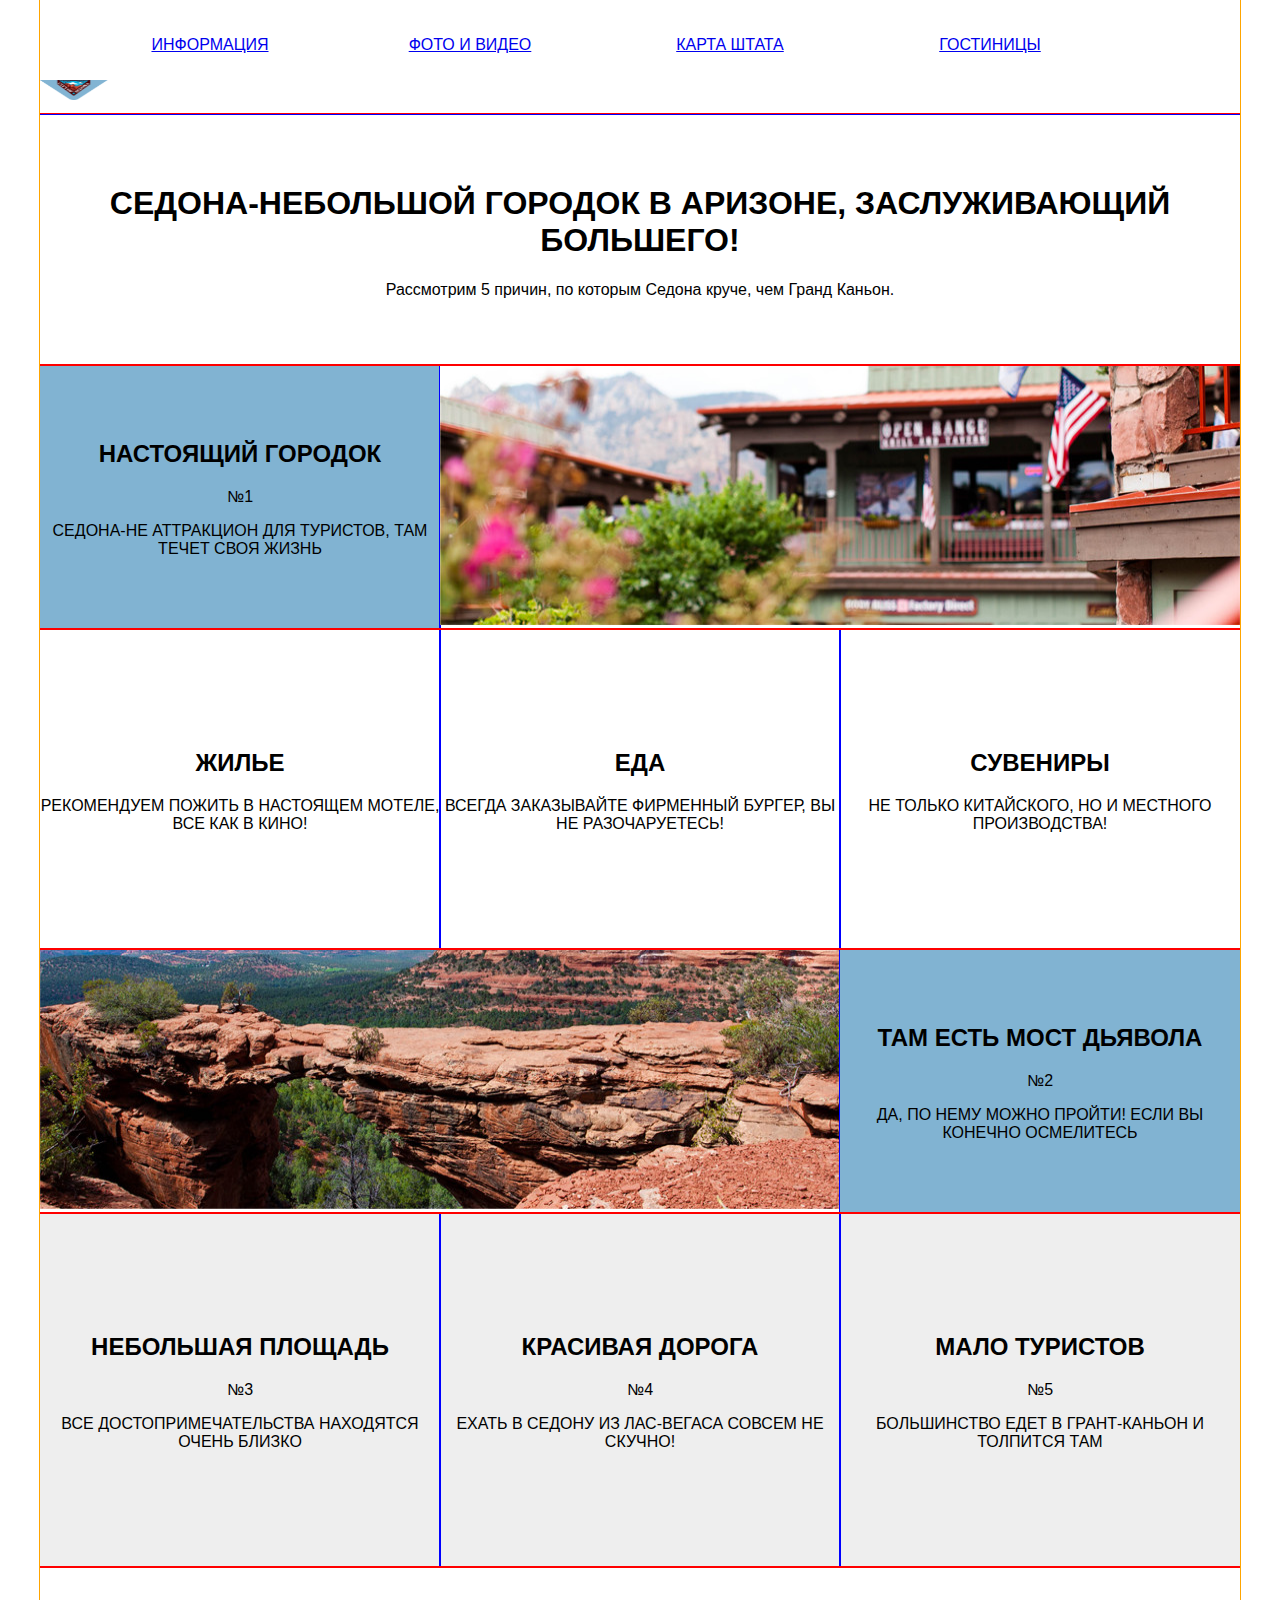
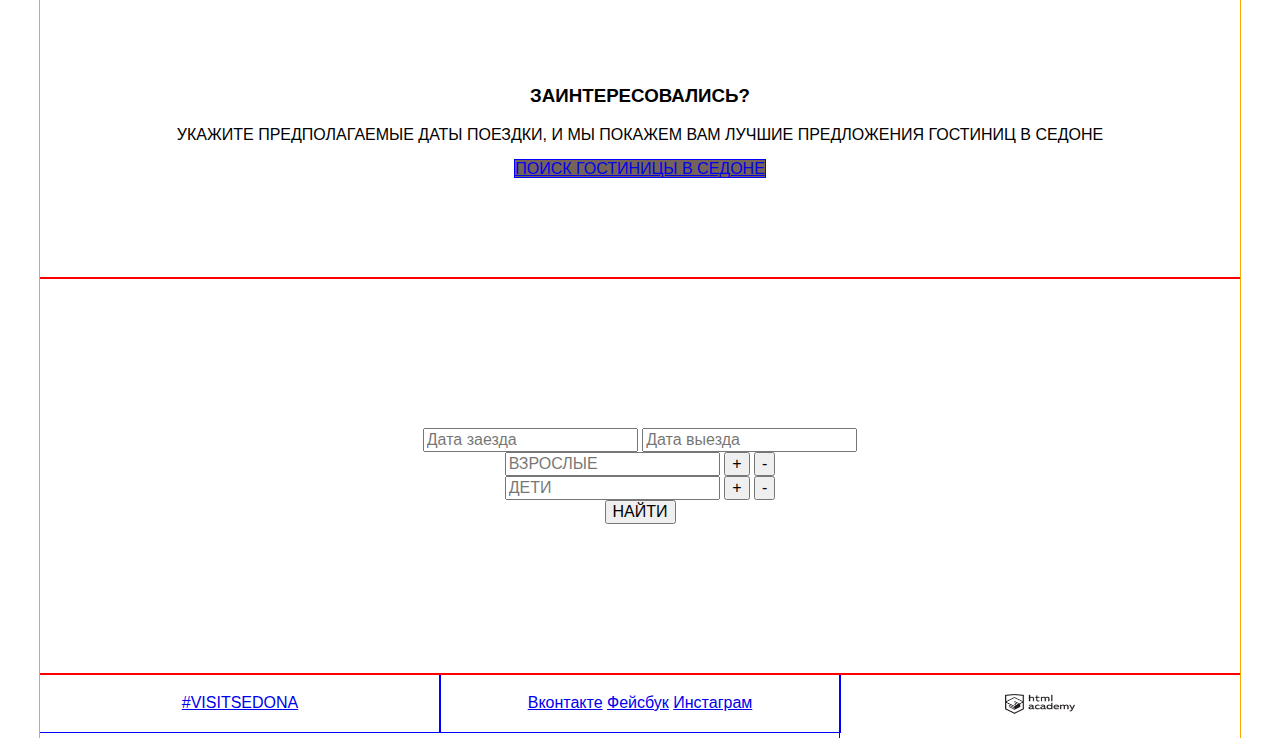
==== commit 0d2d4858: "Вторая страница" ====
--- a/index.html
+++ b/index.html
@@ -19,17 +19,14 @@
                     <li>
                         <!-- Ссылка на страницу -->
                         <a href="#">ИНФОРМАЦИЯ</a>
-                    </li>
-                    <!--  -->
-                    <li>
+                    </li><!--
+                     --><li>
                         <a href="#">ФОТО И ВИДЕО</a>
-                    </li>
-                    <!--  -->
-                    <li>
+                    </li><!--
+                     --><li>
                         <a href="#">КАРТА ШТАТА</a>
-                    </li>
-                    <!--  -->
-                    <li>
+                    </li><!--
+                     --><li>
                         <a href="catalog.html">ГОСТИНИЦЫ</a>
                     </li>
                 </ul>
@@ -149,7 +146,7 @@
                     <button class="btn" type="submit">НАЙТИ</button>
                 </form>
             </section>
-    </div>
+
     </section>
     </main>
     <!-- Нижний колонтитул -->
@@ -167,6 +164,7 @@
                 <a href="#"> <img src="img/logo.png" width="70" height="20" alt="Какая-то картинка"> </a>
             </div>
     </footer>
+    </div>
 </body>
 
 </html>
--- a/css/style.css
+++ b/css/style.css
@@ -1,4 +1,5 @@
-css/ | - normalize.css | - style.css body {
+css/ | - normalize.css | - style.css
+body {
     font-size: 1em;
     font-family: "Arial", sans-serif;
     line-height: 10px;
@@ -11,10 +12,8 @@
     outline: 1px solid orange;
 }
 .main-header {
-    width: 1180px;
-    margin: 0 auto;
-    padding: 0 10px;
-    min-height: 70px;
+    width: 1200px;
+    padding: 10px 0px;
     outline: 1px solid blue;
 }
 .main-navigation li {
@@ -29,7 +28,6 @@
     width: 1200px;
     padding: 50px 0px;
     outline: 1px solid red;
-    vertical-align: top;
     text-align: center;
 }
 .featuresone {
@@ -135,3 +133,93 @@
     text-align: center;
     outline: 1px solid blue;
 }
+.choice {
+  width: 1200px;
+  min-height: 70px;
+  outline: 1px solid red;
+}
+.choice-form-a {
+  width: 1200px;
+  min-height: 70px;
+  outline: 1px solid blue;
+}
+.choice-item-one, .choice-item-two, .choice-item-three {
+  display: inline-block;
+  vertical-align: top;
+  text-align: center;
+  outline: 1px solid blue;
+}
+.choice-item-one, .choice-item-two {
+  width: 300px;
+  padding: 100px 0px;
+}
+.choice-item-three {
+  width: 600px;
+  padding: 62px 0px;
+}
+.sort {
+  width: 1200px;
+  min-height: 70px;
+  outline: 1px solid red;
+}
+.result, .sort-type, .sort-direction {
+  display: inline-block;
+  vertical-align: top;
+  text-align: center;
+  outline: 1px solid blue;
+}
+.result {
+  width: 200px;
+  padding: 45px 0px;
+}
+.sort-type {
+  width: 800px;
+  padding: 22px 0px;
+}
+.sort-direction {
+  width: 200px;
+  padding: 50px 0px;
+}
+.sort-type li {
+  padding: 18px 0px;
+  display: inline-block;
+  vertical-align: top;
+  text-align: center;
+  outline: 1px solid blue;
+}
+.catalog {
+  width: 1200px;
+  min-height: 70px;
+  outline: 1px solid red;
+}
+article {
+  width: 1200px;
+  min-height: 70px;
+  outline: 1px solid green;
+}
+.catalog-image,
+.catalog-description,
+.catalog-rating {
+  display: inline-block;
+  vertical-align: middle;
+  text-align: center;
+  outline: 1px solid blue;
+}
+.catalog-image, .catalog-rating {
+  width: 200px;
+}
+.catalog-description {
+  width: 800px;
+  padding: 7px 0px;
+}
+.catalog-rating {
+padding: 35px 0px;
+}
+.hotels-found-more, .hotels-found-book {
+  width: 200px;
+  padding: 10px 0px;
+  display: inline-block;
+  vertical-align: middle;
+  text-align: center;
+  outline: 1px solid blue;
+}
